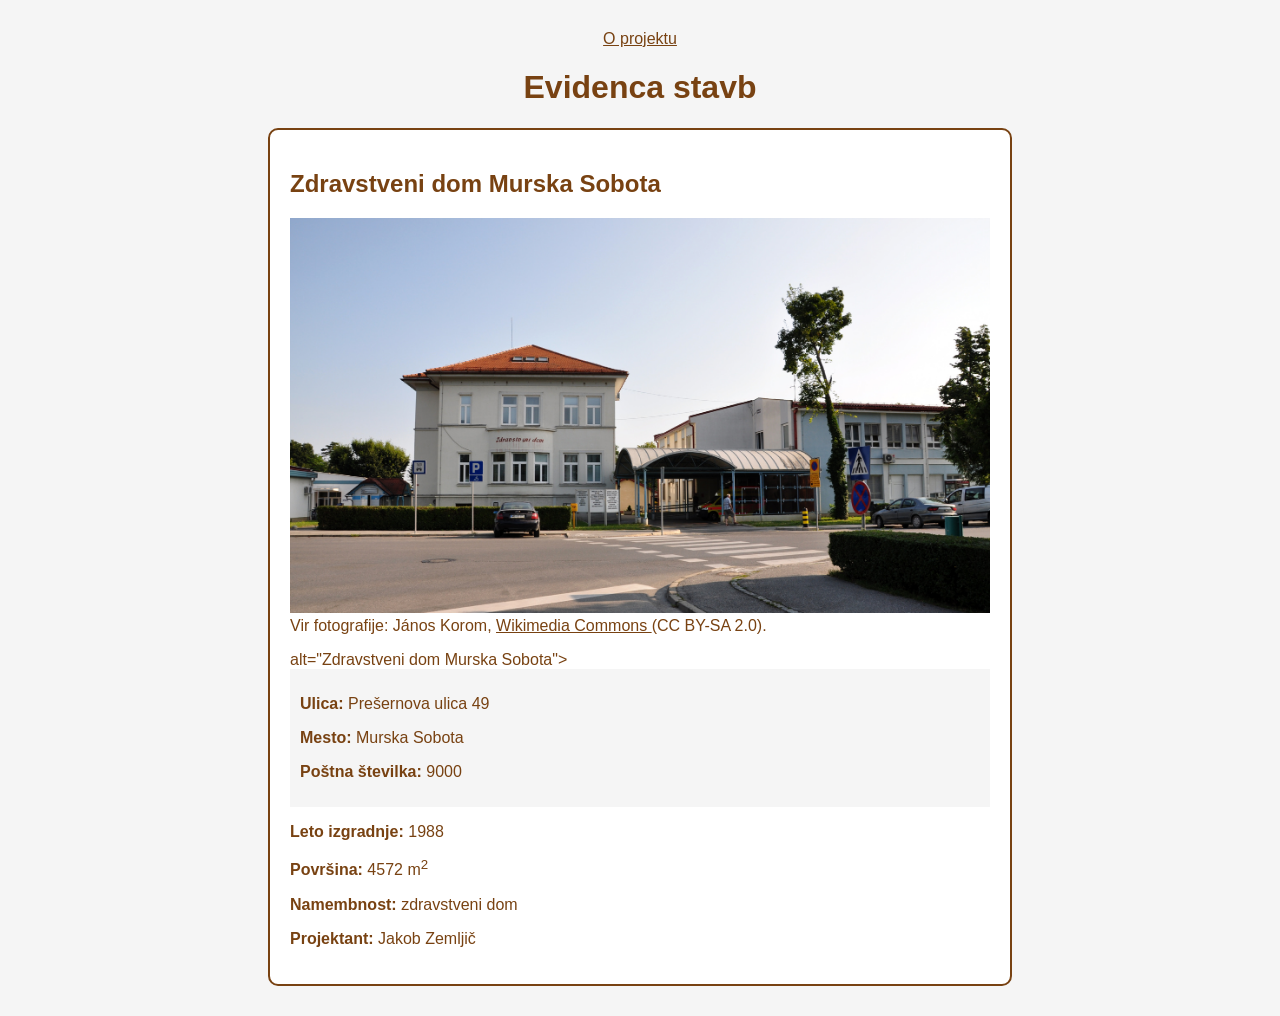
==== index.html @ 2531b28c "Add files via upload" ====
<!DOCTYPE html>
<html lang="sl">
<head>
  <meta charset="UTF-8">
  <title>Zdravstveni dom Murska Sobota</title>
  <link rel="stylesheet" href="stavba.css">
</head>
<body>
  <nav>
    <a href="projekt.html">O projektu</a>
  </nav>

  <h1>Evidenca stavb</h1>

  <div class="stavba" id="S368">
    <h2>Zdravstveni dom Murska Sobota</h2>

    <img src="slika.jpg"
<p>
  Vir fotografije: János Korom,
  <a href="https://commons.wikimedia.org/wiki/File:Murska_Sobota_(15)_(5354443561).jpg">
    Wikimedia Commons
  </a>
  (CC BY-SA 2.0).
</p>
         alt="Zdravstveni dom Murska Sobota">

    <div class="lokacija">
      <p><strong>Ulica:</strong> Prešernova ulica 49</p>
      <p><strong>Mesto:</strong> Murska Sobota</p>
      <p><strong>Poštna številka:</strong> 9000</p>
    </div>

    <p><strong>Leto izgradnje:</strong> 1988</p>
    <p><strong>Površina:</strong> 4572 m<sup>2</sup></p>
    <p><strong>Namembnost:</strong> zdravstveni dom</p>
    <p><strong>Projektant:</strong> Jakob Zemljič </p>
  </div>
</body>
</html>
---- stavba.css ----
body {
    font-family: Arial, sans-serif;
    background-color: #f5f5f5;
    margin: 30px;
    color: #333333;
}

h1 {
    text-align: center;
    color: #784212;
}

.stavba {
    background-color: white;
    border: 2px solid #784212;
    border-radius: 10px;
    padding: 20px;
    max-width: 700px;
    margin: 20px auto;
    color: #784212;
}

.stavba img {
    max-width: 100%;
    height: auto;
}

.lokacija {
    background-color: #f5f5f5;
    padding: 10px;
}

nav {
    text-align: center;
    margin-bottom: 20px;
}

a {
    color: #784212;
}
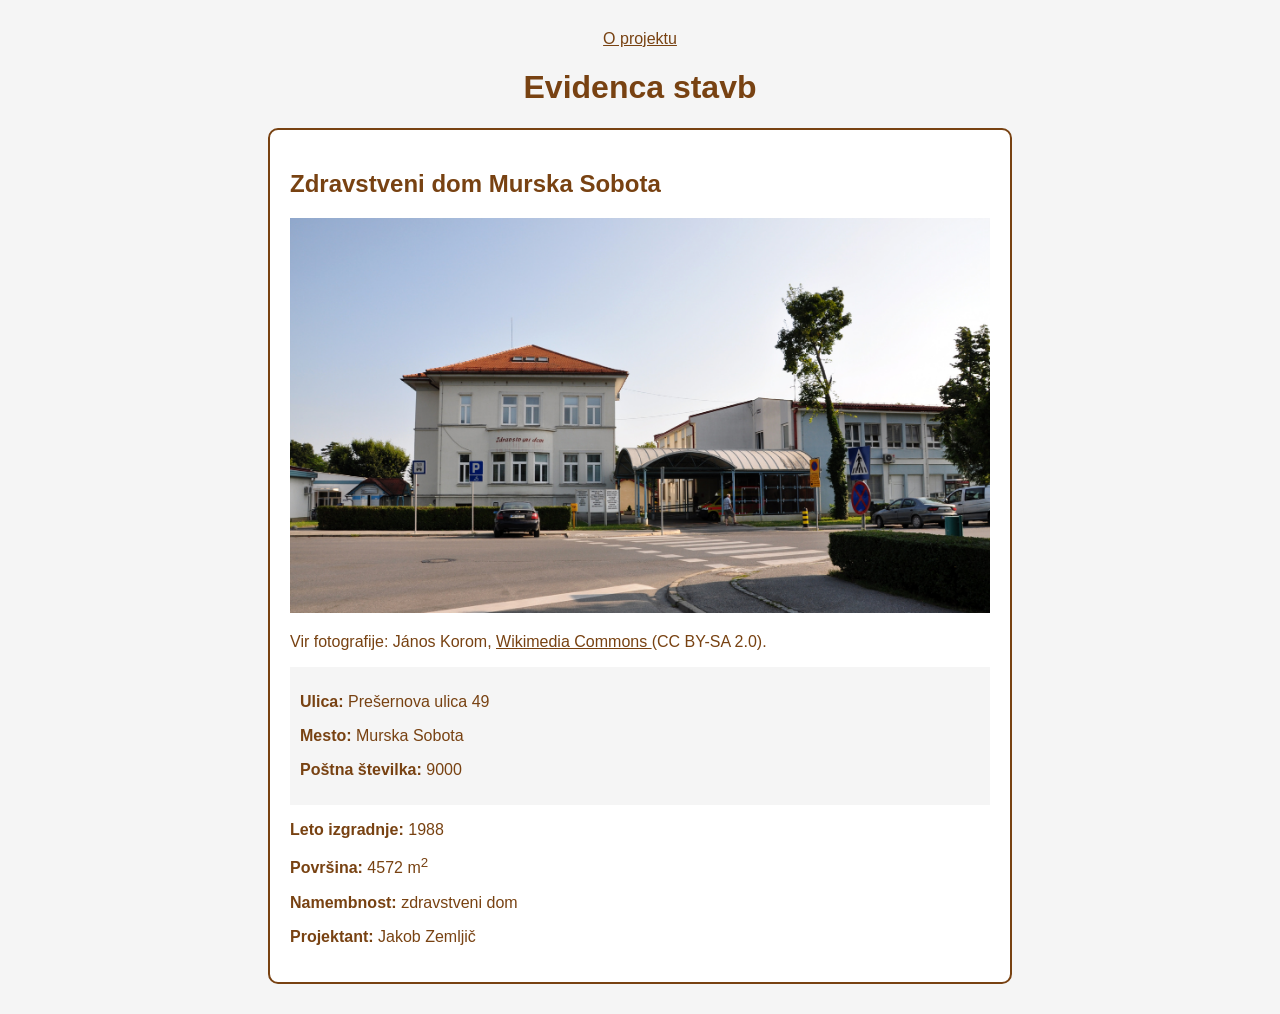
==== commit 774b7d03: "Add files via upload" ====
--- a/index.html
+++ b/index.html
@@ -15,7 +15,7 @@
   <div class="stavba" id="S368">
     <h2>Zdravstveni dom Murska Sobota</h2>
 
-    <img src="slika.jpg"
+    <img src="slika.jpg" alt="Zdravstveni dom Murska Sobota">
 <p>
   Vir fotografije: János Korom,
   <a href="https://commons.wikimedia.org/wiki/File:Murska_Sobota_(15)_(5354443561).jpg">
@@ -23,7 +23,7 @@
   </a>
   (CC BY-SA 2.0).
 </p>
-         alt="Zdravstveni dom Murska Sobota">
+        
 
     <div class="lokacija">
       <p><strong>Ulica:</strong> Prešernova ulica 49</p>
